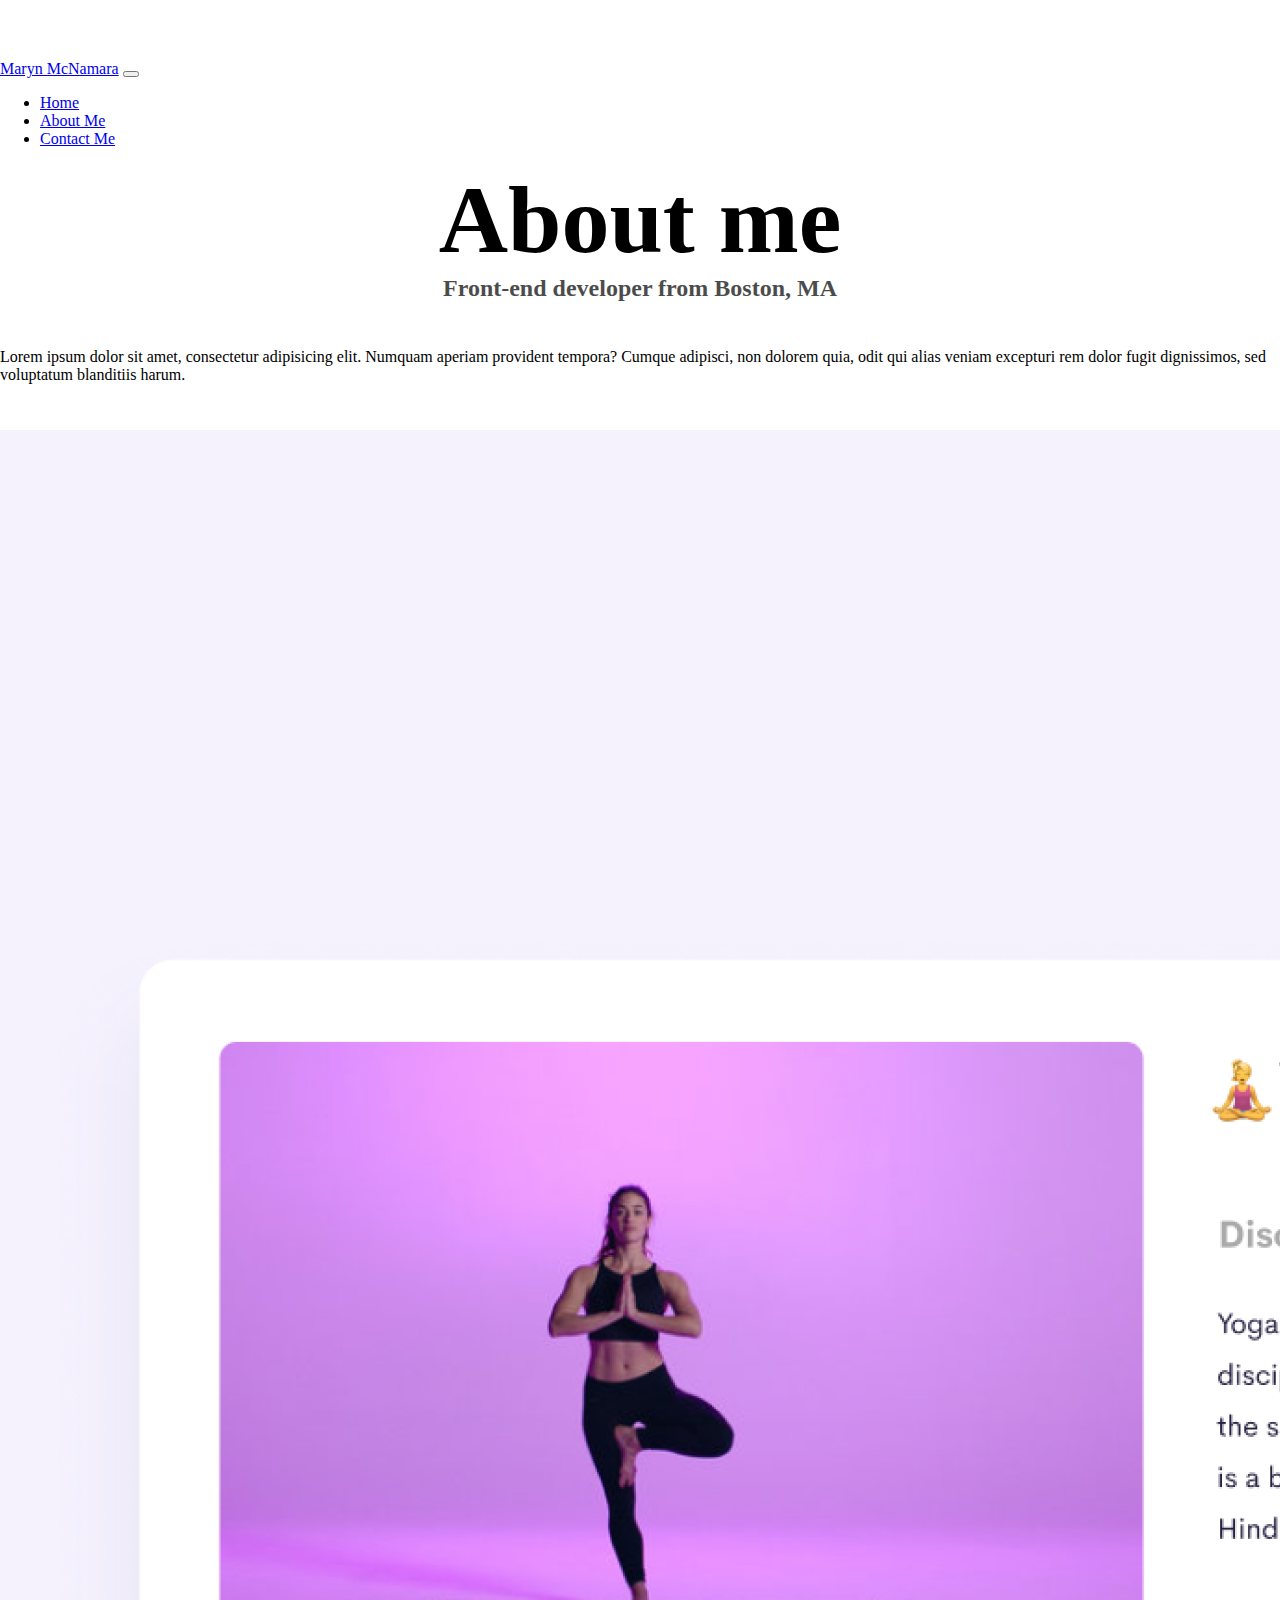
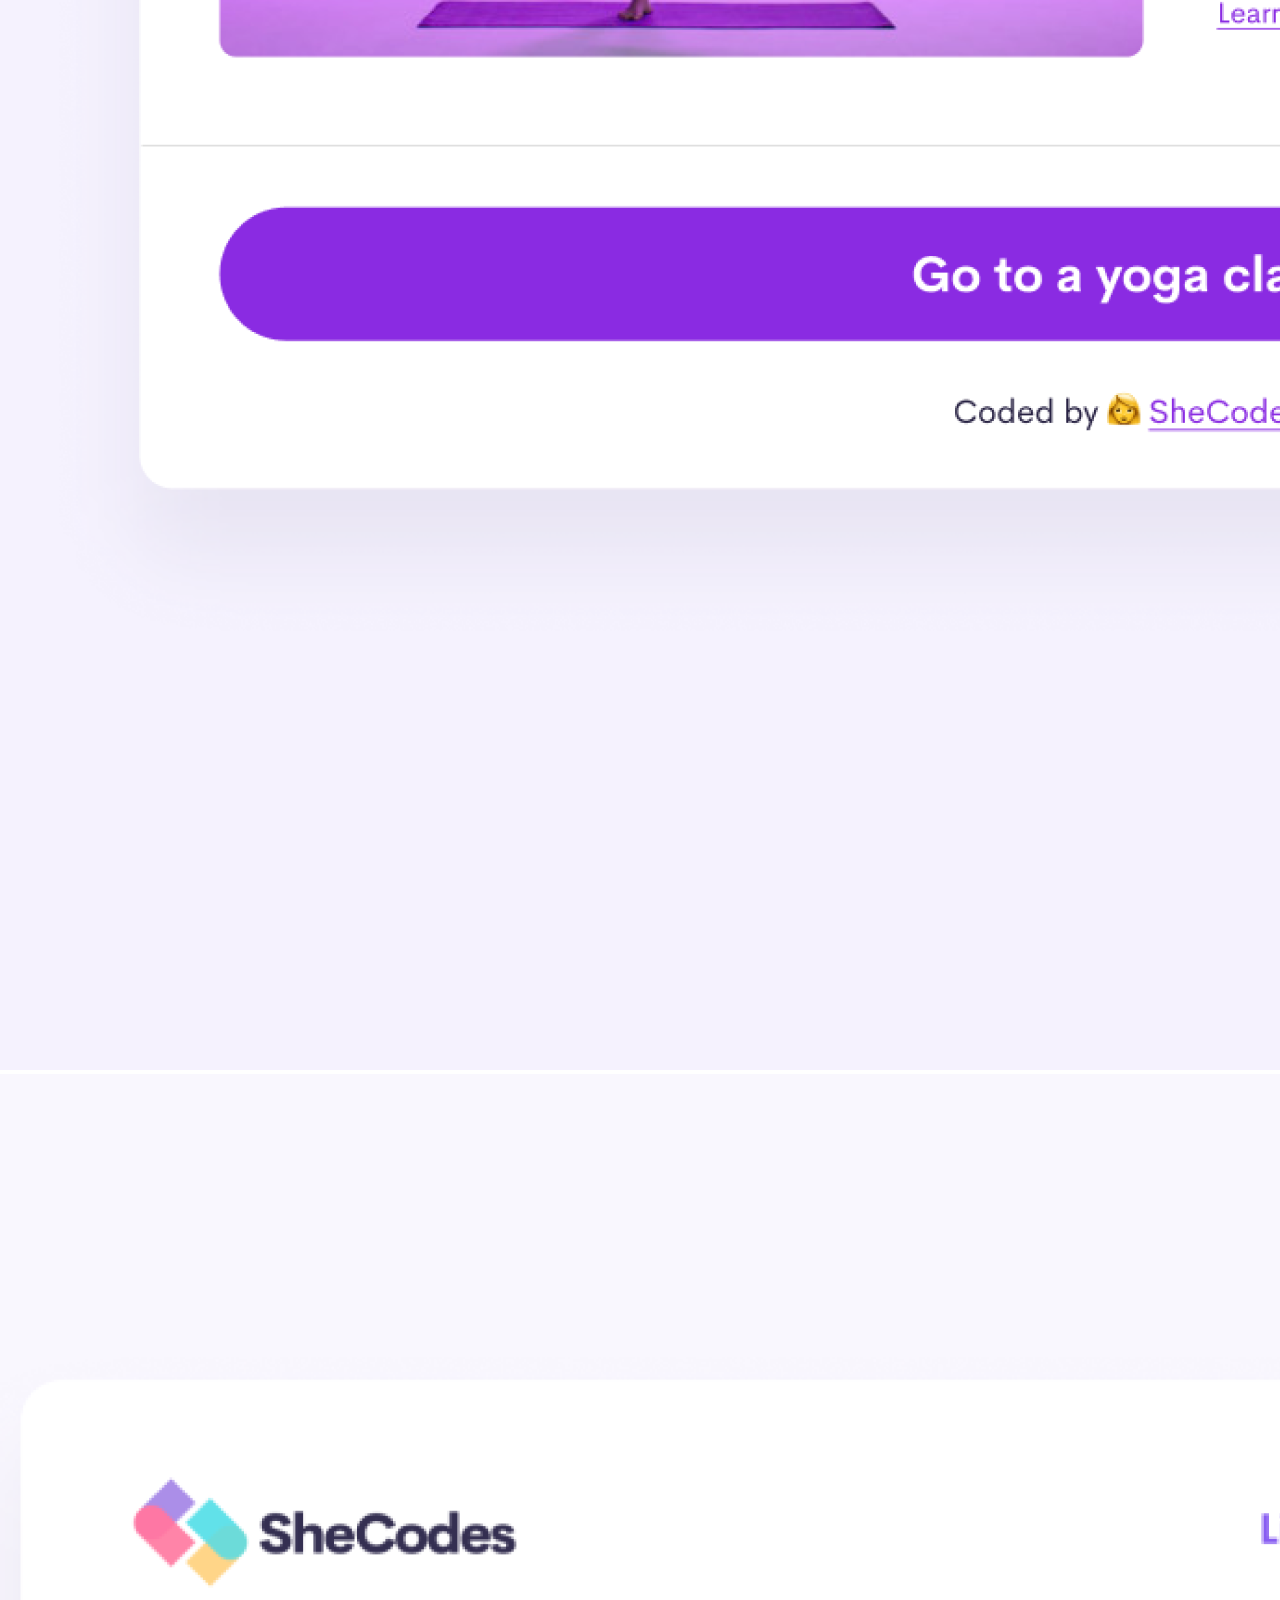
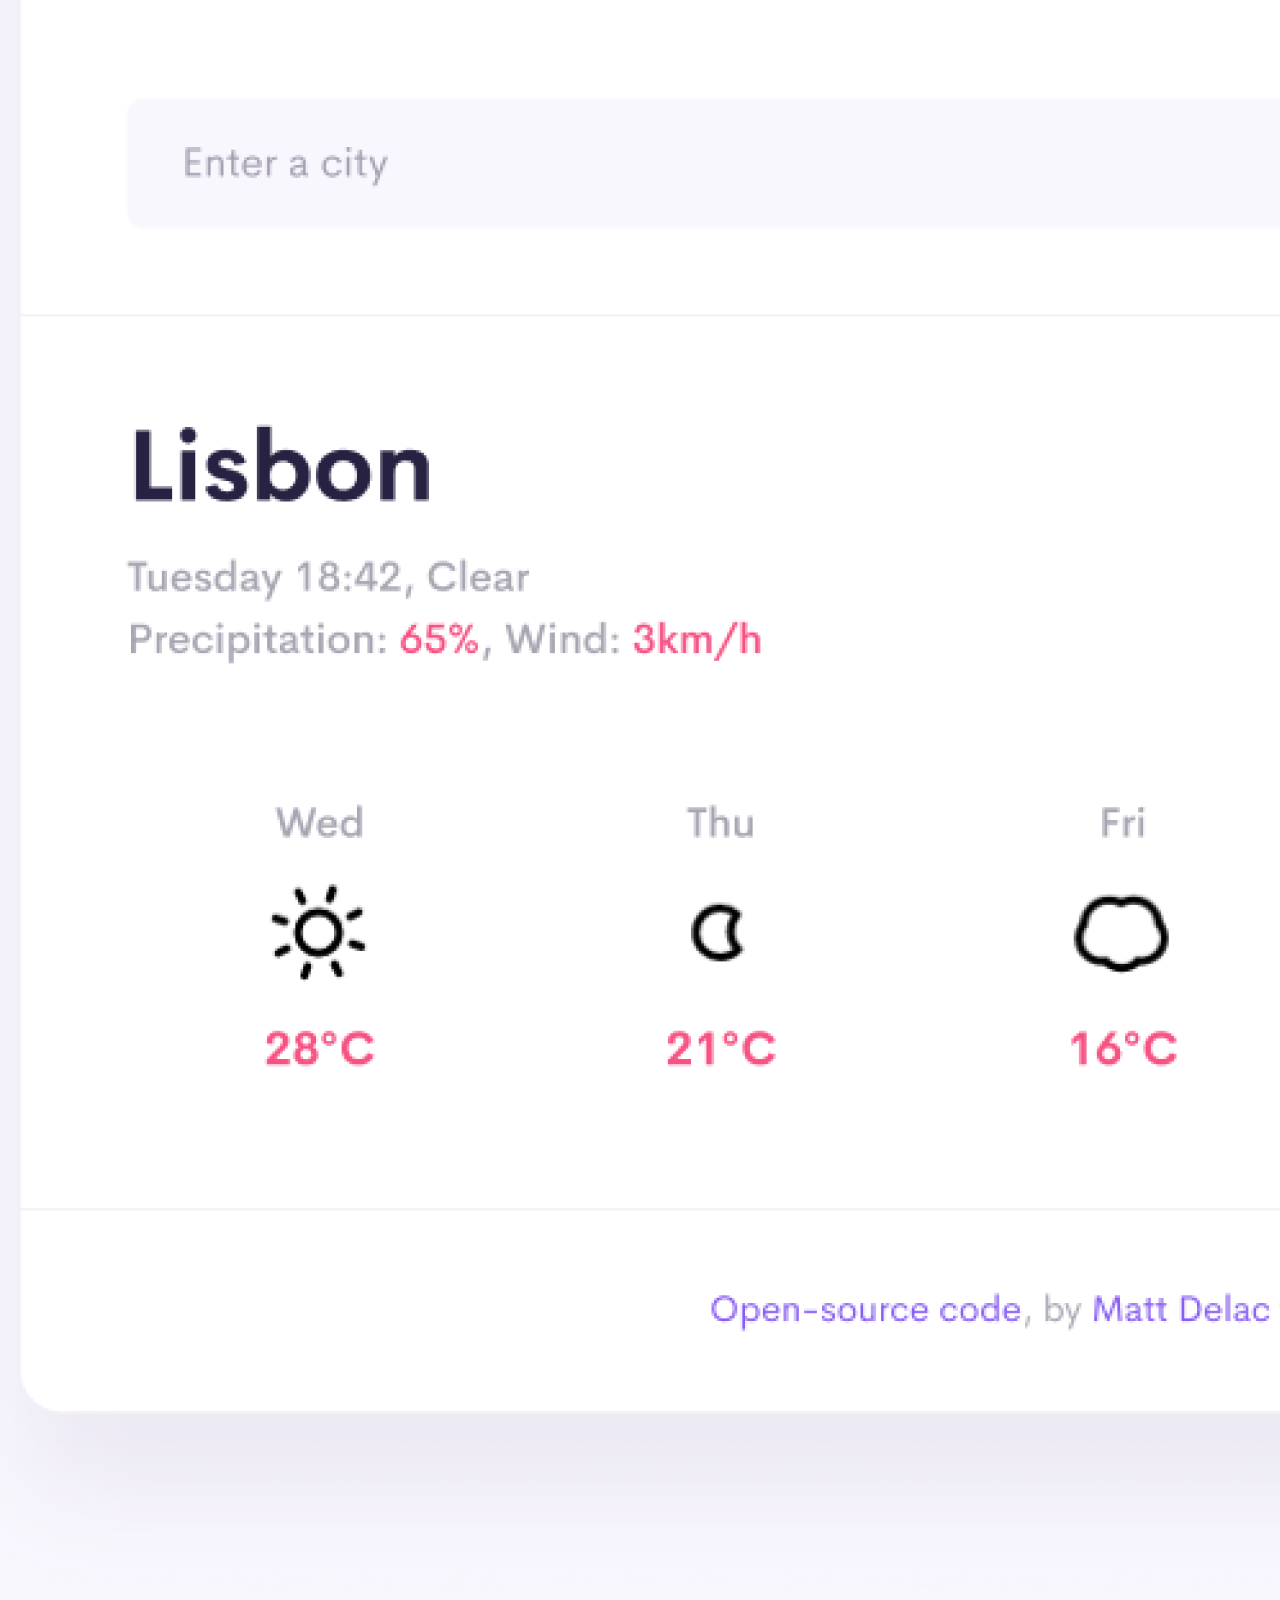
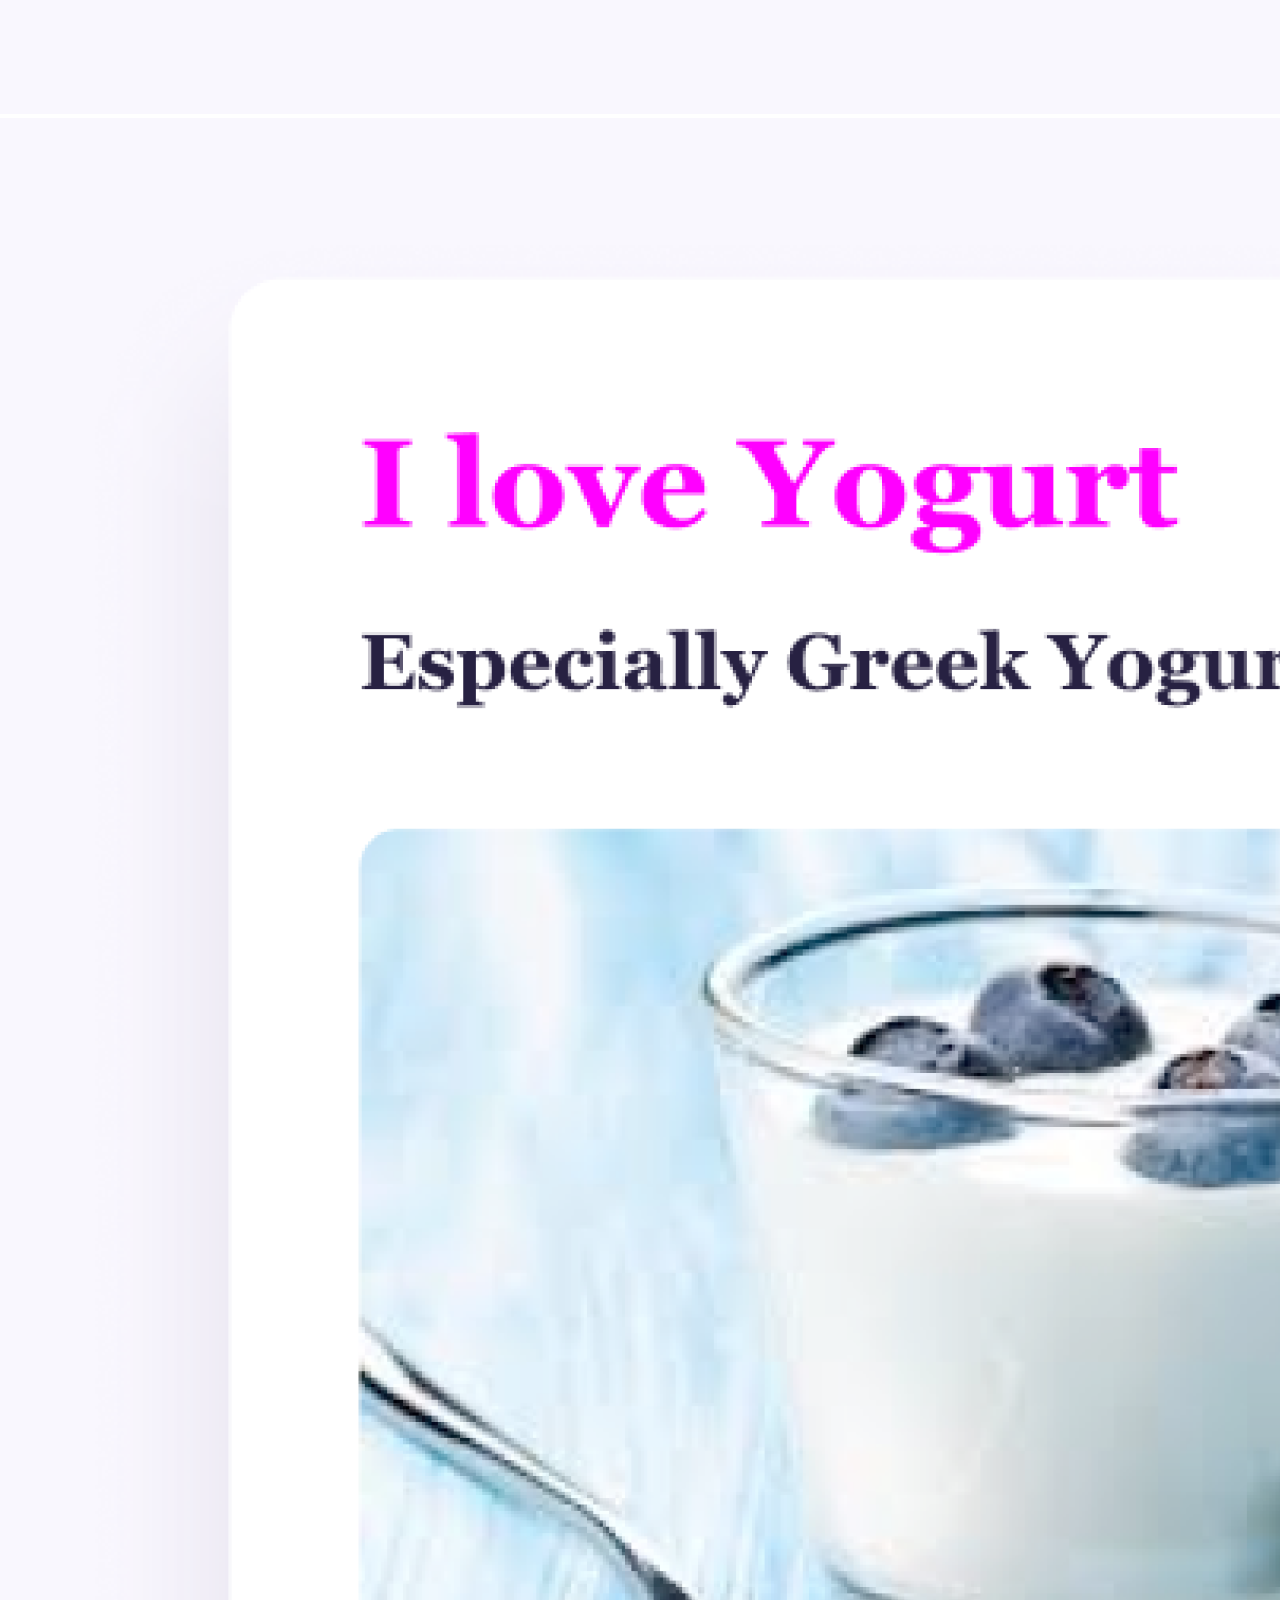
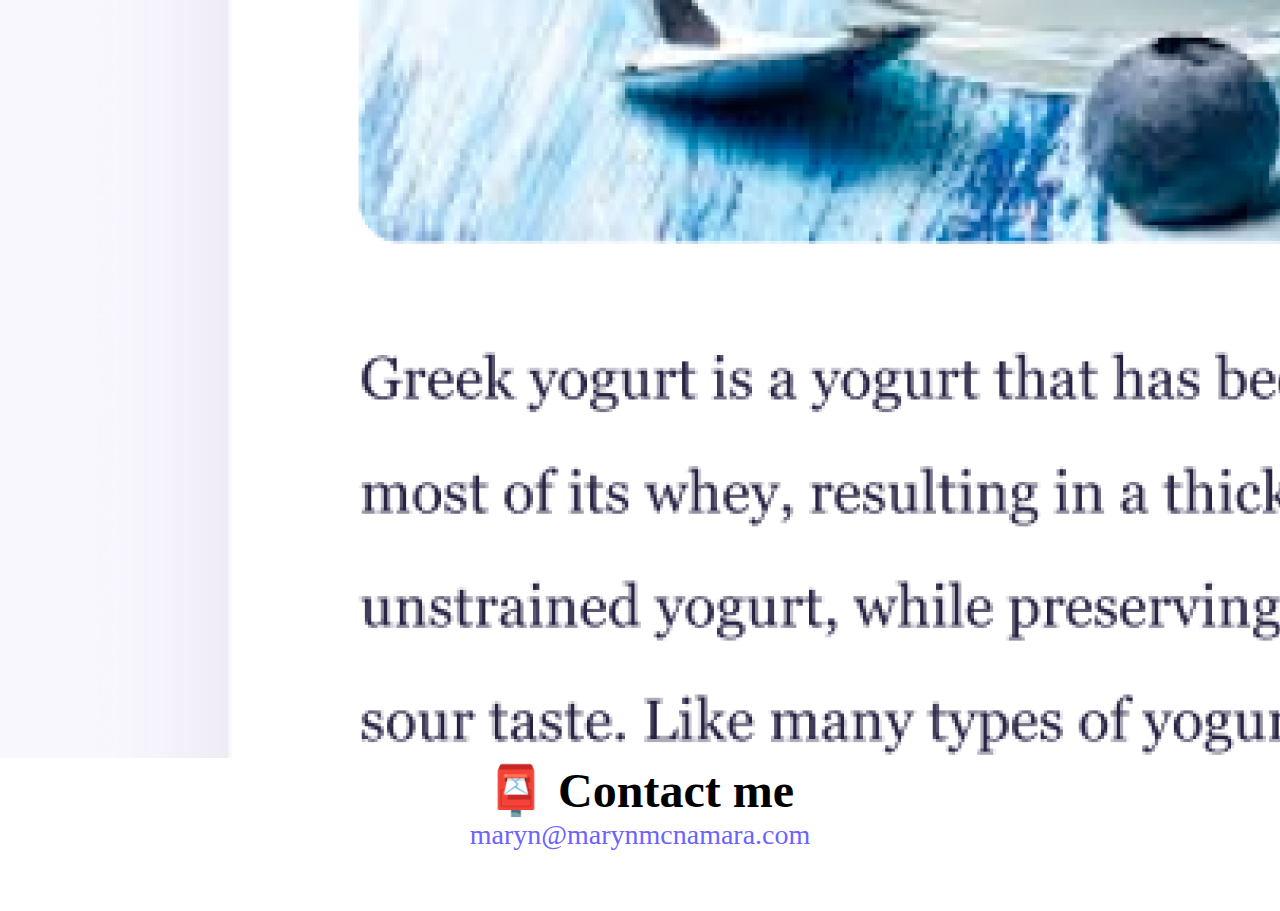
==== about.html @ de612692 "added code from codesandbox project" ====
<!DOCTYPE html>
<html lang="en">
  <head>
    <meta charset="UTF-8" />
    <meta http-equiv="X-UA-Compatible" content="IE=edge" />
    <meta name="viewport" content="width=device-width, initial-scale=1.0" />
    <link rel="stylesheet" href="/css/styles.css" />
    <title>About Maryn McNamara</title>
    <link
      href="https://cdn.jsdelivr.net/npm/bootstrap@5.0.0-beta2/dist/css/bootstrap.min.css"
      rel="stylesheet"
      integrity="sha384-BmbxuPwQa2lc/FVzBcNJ7UAyJxM6wuqIj61tLrc4wSX0szH/Ev+nYRRuWlolflfl"
      crossorigin="anonymous"
    />
    <script
      src="https://cdn.jsdelivr.net/npm/bootstrap@5.0.0-beta2/dist/js/bootstrap.bundle.min.js"
      integrity="sha384-b5kHyXgcpbZJO/tY9Ul7kGkf1S0CWuKcCD38l8YkeH8z8QjE0GmW1gYU5S9FOnJ0"
      crossorigin="anonymous"
    ></script>
    <link rel="stylesheet" href="style.css" />
  </head>
  <body>
    <nav class="navbar navbar-expand-lg navbar-light bg-light fixed-top">
      <div class="container">
        <a class="navbar-brand" href="index.html">Maryn McNamara</a>
        <button
          class="navbar-toggler"
          type="button"
          data-bs-toggle="collapse"
          data-bs-target="#navbarNav"
          aria-controls="navbarNav"
          aria-expanded="false"
          aria-label="Toggle navigation"
        >
          <span class="navbar-toggler-icon"></span>
        </button>
        <div class="collapse navbar-collapse" id="navbarNav">
          <ul class="navbar-nav">
            <li class="nav-item">
              <a class="nav-link active" href="index.html">Home</a>
            </li>
            <li class="nav-item">
              <a class="nav-link active" href="about.html">About Me</a>
            </li>
            <li class="nav-item">
              <a class="nav-link active" href="about.html#contact"
                >Contact Me</a
              >
            </li>
          </ul>
        </div>
      </div>
    </nav>

    <h1>About me</h1>
    <h3>Front-end developer from Boston, MA</h3>
    <div class="about-paragraphs text-center">
      <p>
        Lorem ipsum dolor sit amet, consectetur adipisicing elit. Numquam
        aperiam provident tempora? Cumque adipisci, non dolorem quia, odit qui
        alias veniam excepturi rem dolor fugit dignissimos, sed voluptatum
        blanditiis harum.
      </p>
    </div>
    <div class="container">
      <div class="row">
        <div class="col-sm-4">
          <img src="images/yoga.png" class="img-fluid p2 shadow rounded" />
        </div>
        <div class="col-sm-4">
          <img src="images/weather.png" class="img-fluid p2 shadow rounded" />
        </div>
        <div class="col-sm-4">
          <img src="images/yogurt.png" class="img-fluid p2 shadow rounded" />
        </div>
      </div>
    </div>
    <div id="contact" class="mt-5">
      <h2 class="text-center">📮 Contact me</h2>
      <a href="mailto:maryn@marynmcnamara.com" class="email-link">
        maryn@marynmcnamara.com
      </a>
    </div>
  </body>
</html>
---- css/styles.css ----
:root {
  --primary-color: #6c63ff;
  --secondary-color: #f5f2fe;
  --box-shadow: 0 5px 10px rgba(0, 0, 0, 0.3);
}

body {
  margin: 60px auto;
  max-width: 1300px;
}

h1,
h2,
h3 {
  text-align: center;
  margin: 0;
}

h1 {
  font-size: 96px;
}

h2 {
  font-size: 48px;
}

h3 {
  font-size: 24px;
  opacity: 0.7;
}

.navigation-links {
  display: flex;
  margin-top: 40px;
  justify-content: center;
}

.navigation-links a {
  margin: 20px;
  border-radius: 4px;
  padding: 20px 15px;
  text-decoration: none;
  text-transform: capitalize;
}

.contact-link {
  background: var(--primary-color);
  box-shadow: var(--box-shadow);
  color: white;
}

.about-link {
  color: var(--primary-color);
  border: 1px solid var(--primary-color);
}

.homepage-link {
  color: var(--primary-color);
  text-align: center;
  display: block;
}

.about-paragraphs {
  display: flex;
  margin: 30px 0;
}

.email-link {
  display: flex;
  justify-content: center;
  color: var(--primary-color);
  font-size: 28px;
  text-decoration: none;
}

.email-link:hover {
  text-decoration: underline;
}

.primary-link {
  border-radius: 4px;
  padding: 20px 15px;
  text-decoration: none;
  text-transform: capitalize;
  background: var(--primary-color);
  box-shadow: var(--box-shadow);
  color: white;
}
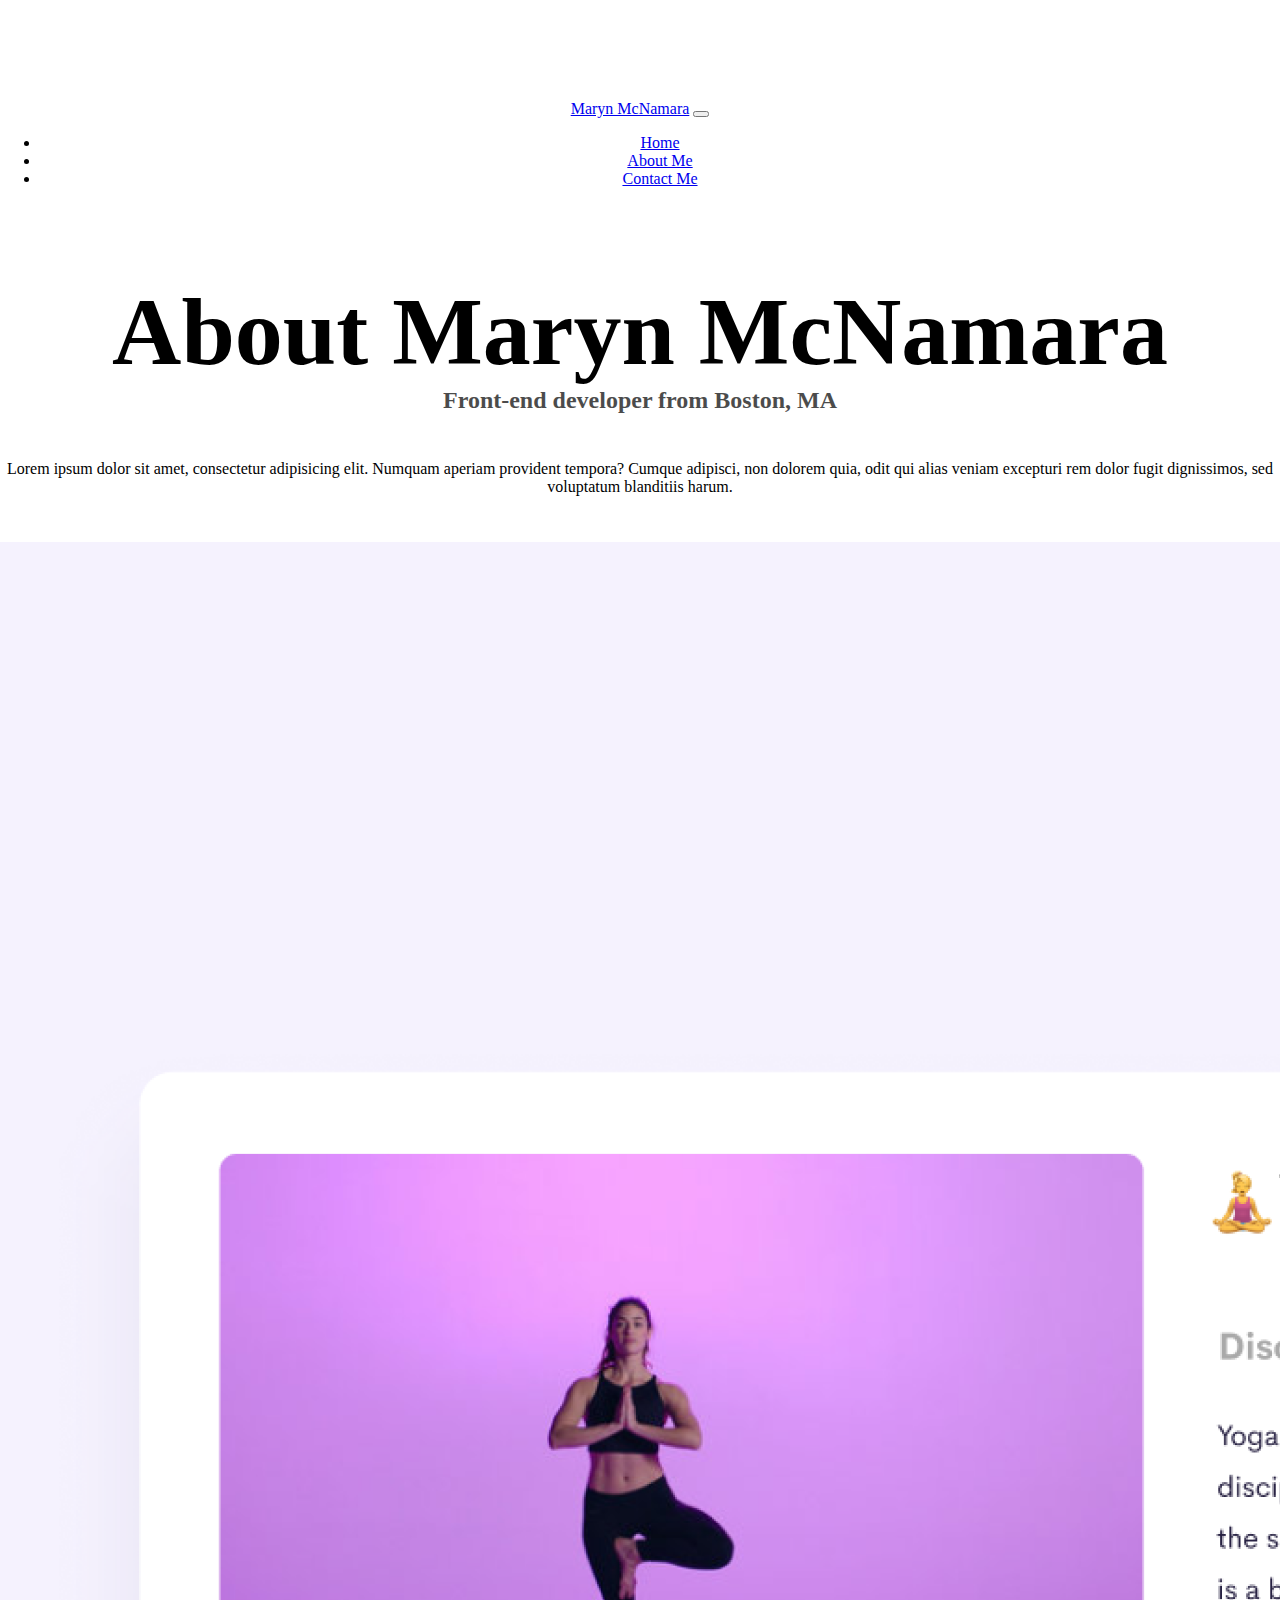
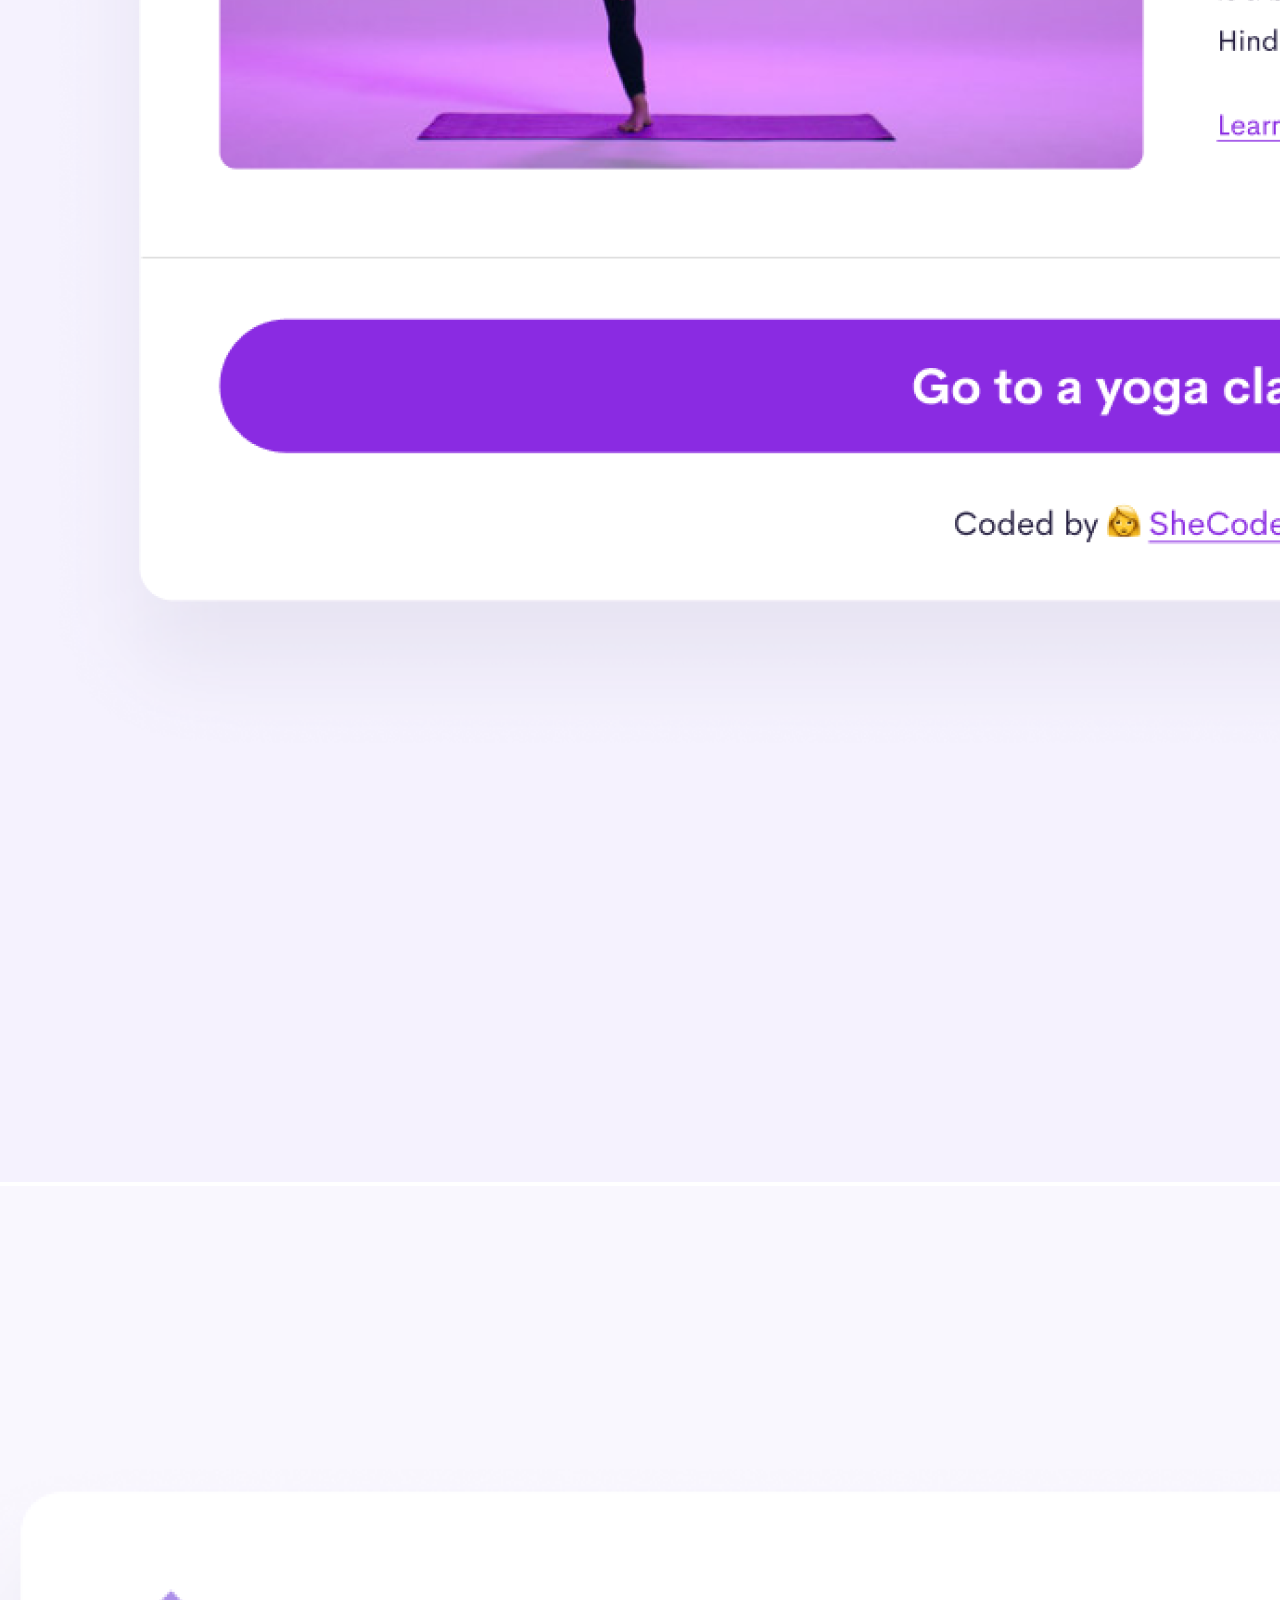
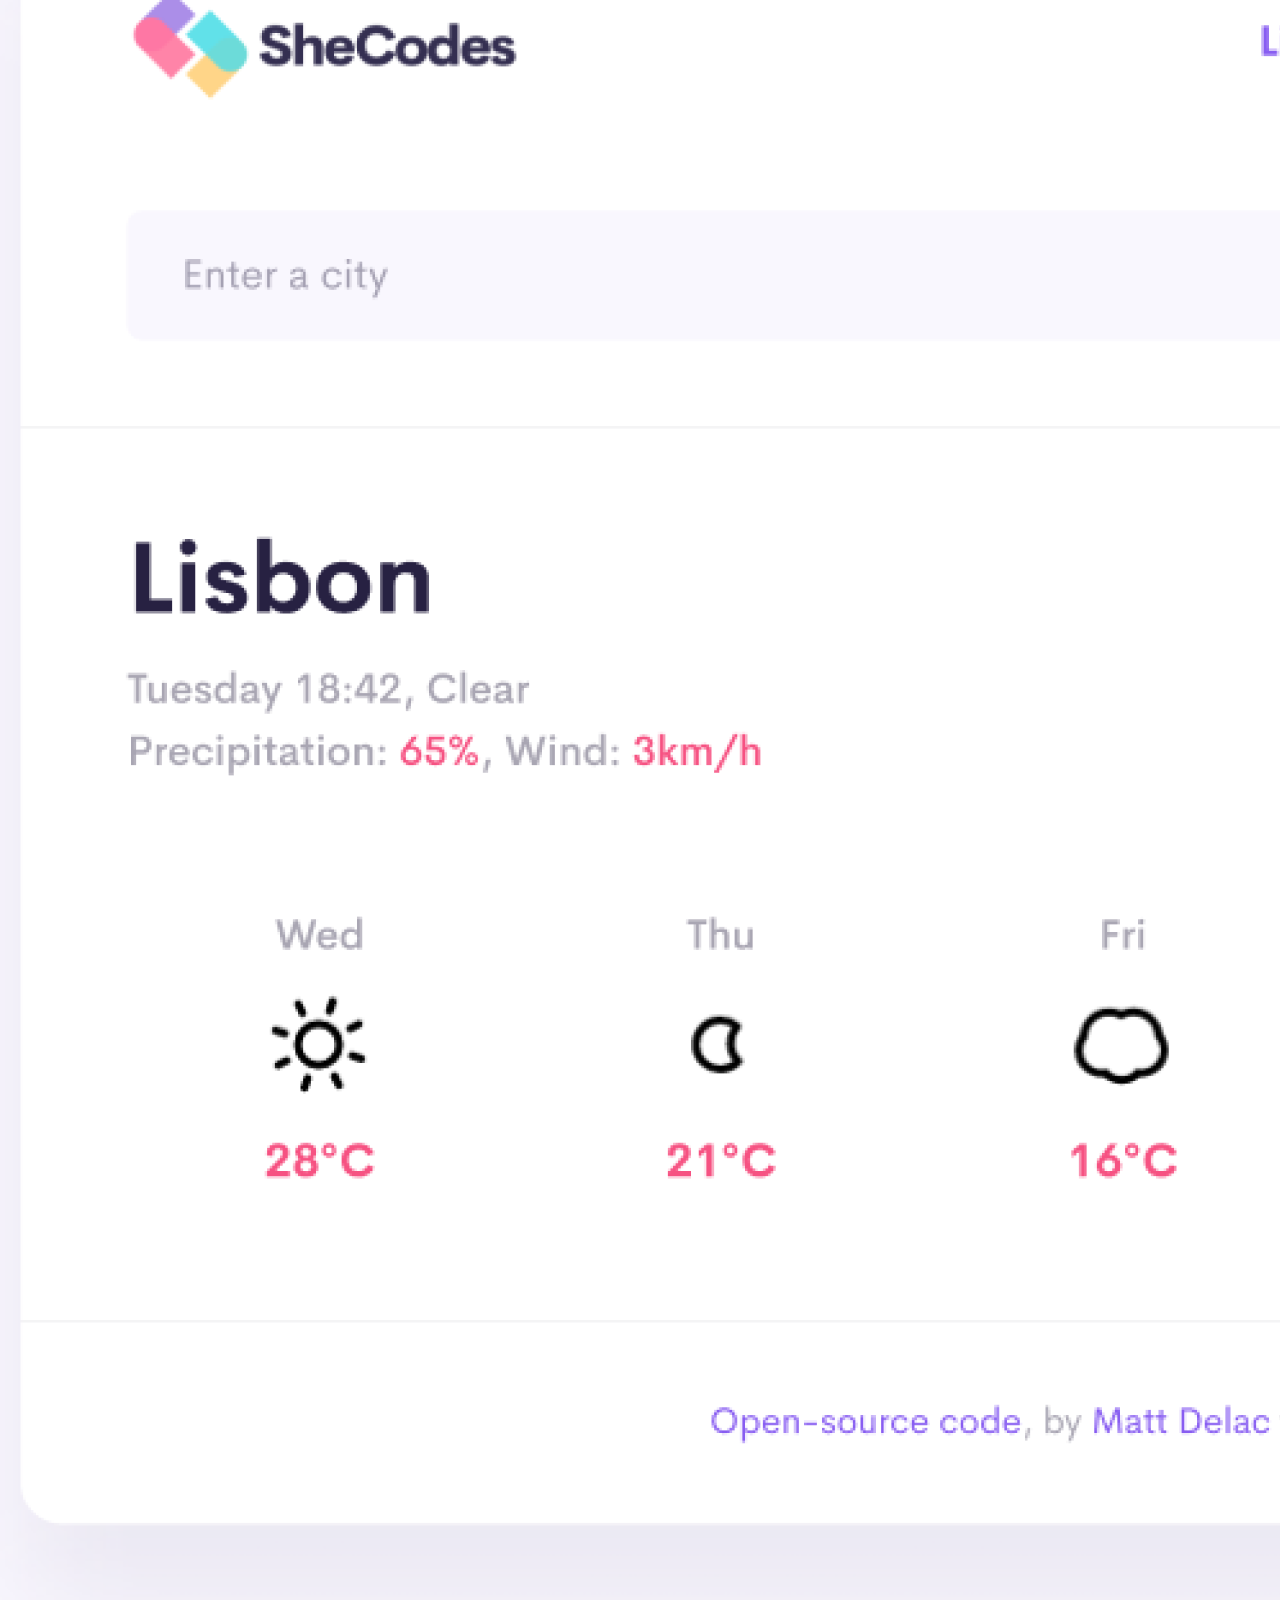
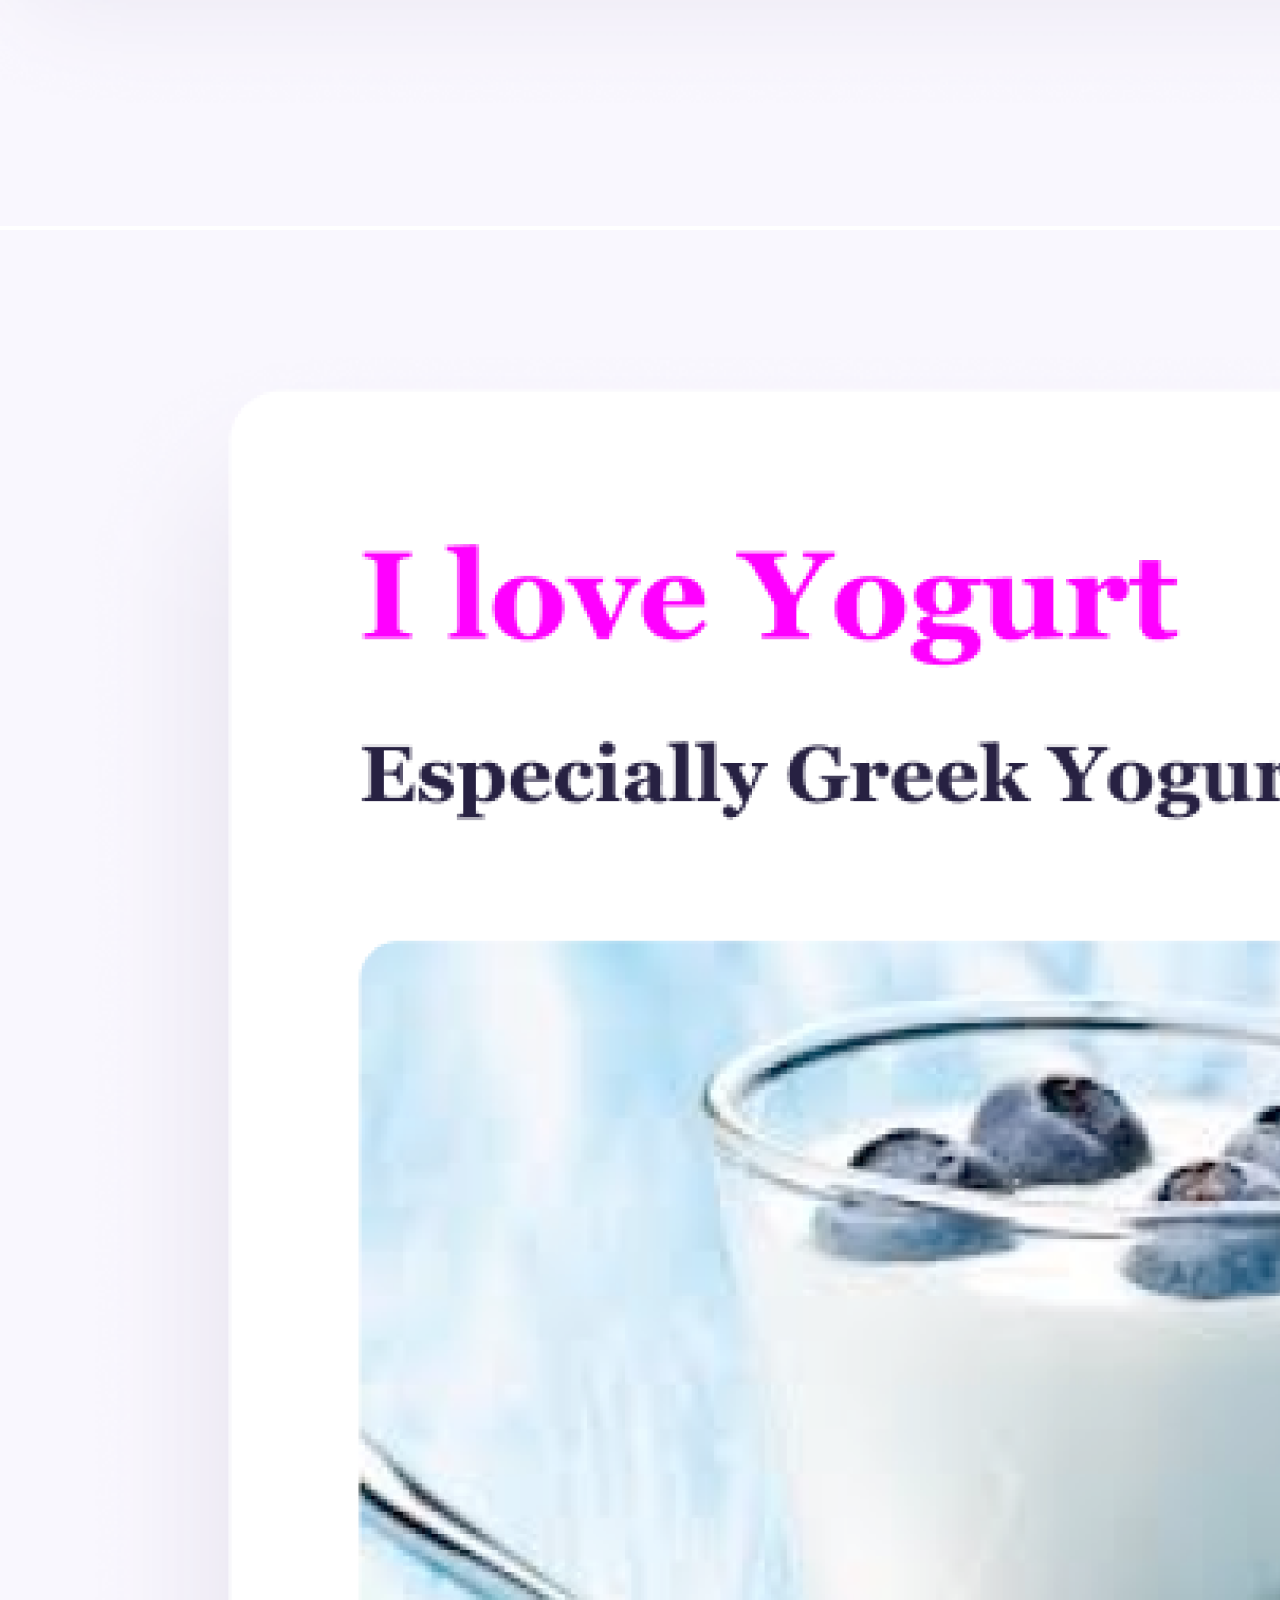
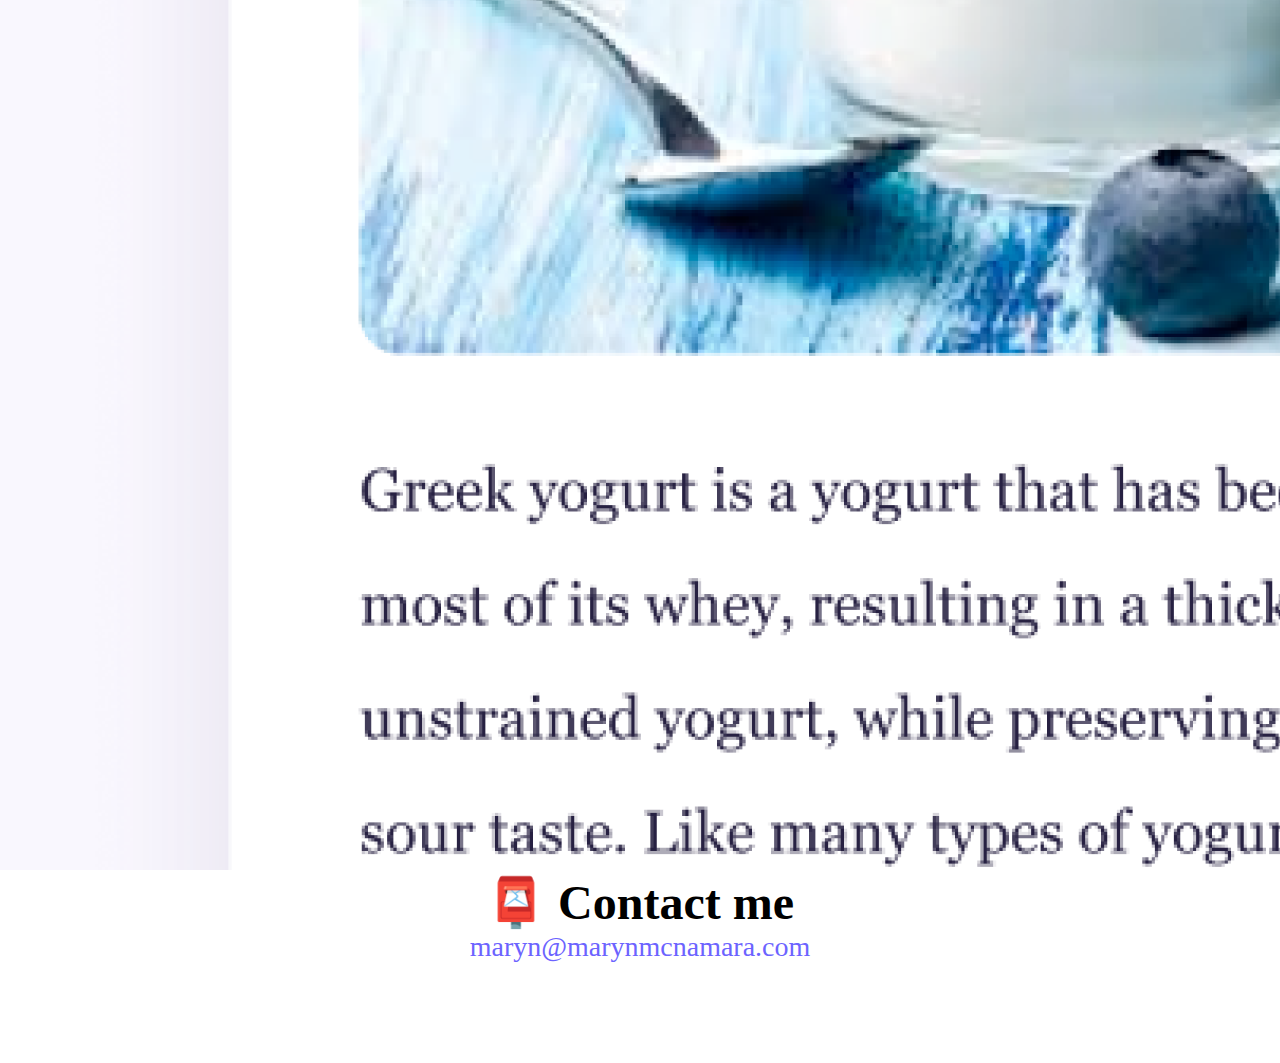
==== commit 14fad24d: "added SEO and mobile device views" ====
--- a/about.html
+++ b/about.html
@@ -4,8 +4,12 @@
     <meta charset="UTF-8" />
     <meta http-equiv="X-UA-Compatible" content="IE=edge" />
     <meta name="viewport" content="width=device-width, initial-scale=1.0" />
+    <meta
+      name="description"
+      content="About Maryn McNamara, a front-end developer based in the US."
+    />
     <link rel="stylesheet" href="/css/styles.css" />
-    <title>About Maryn McNamara</title>
+
     <link
       href="https://cdn.jsdelivr.net/npm/bootstrap@5.0.0-beta2/dist/css/bootstrap.min.css"
       rel="stylesheet"
@@ -18,6 +22,7 @@
       crossorigin="anonymous"
     ></script>
     <link rel="stylesheet" href="style.css" />
+    <title>About Me - Maryn McNamara</title>
   </head>
   <body>
     <nav class="navbar navbar-expand-lg navbar-light bg-light fixed-top">
@@ -37,13 +42,27 @@
         <div class="collapse navbar-collapse" id="navbarNav">
           <ul class="navbar-nav">
             <li class="nav-item">
-              <a class="nav-link active" href="index.html">Home</a>
+              <a
+                class="nav-link"
+                aria-current="page"
+                href="index.html"
+                title="Homepage"
+                >Home</a
+              >
             </li>
             <li class="nav-item">
-              <a class="nav-link active" href="about.html">About Me</a>
+              <a
+                class="nav-link active"
+                href="about.html"
+                title="About Maryn McNamara"
+                >About Me</a
+              >
             </li>
             <li class="nav-item">
-              <a class="nav-link active" href="about.html#contact"
+              <a
+                class="nav-link"
+                href="about.html#contact"
+                title="Contact Maryn McNamara"
                 >Contact Me</a
               >
             </li>
@@ -51,9 +70,12 @@
         </div>
       </div>
     </nav>
-
-    <h1>About me</h1>
-    <h3>Front-end developer from Boston, MA</h3>
+    <br />
+    <br />
+    <br />
+    <br />
+    <h1 class="text-center">About Maryn McNamara</h1>
+    <h3 class="text-center">Front-end developer from Boston, MA</h3>
     <div class="about-paragraphs text-center">
       <p>
         Lorem ipsum dolor sit amet, consectetur adipisicing elit. Numquam
@@ -65,13 +87,19 @@
     <div class="container">
       <div class="row">
         <div class="col-sm-4">
-          <img src="images/yoga.png" class="img-fluid p2 shadow rounded" />
+          <img src="images/yoga.png" class="img-fluid p2 mb-4 shadow rounded" />
         </div>
         <div class="col-sm-4">
-          <img src="images/weather.png" class="img-fluid p2 shadow rounded" />
+          <img
+            src="images/weather.png"
+            class="img-fluid p2 mb-4 shadow rounded"
+          />
         </div>
         <div class="col-sm-4">
-          <img src="images/yogurt.png" class="img-fluid p2 shadow rounded" />
+          <img
+            src="images/yogurt.png"
+            class="img-fluid p2 mb-4 shadow rounded"
+          />
         </div>
       </div>
     </div>
--- a/css/styles.css
+++ b/css/styles.css
@@ -5,14 +5,13 @@
 }
 
 body {
-  margin: 60px auto;
-  max-width: 1300px;
+  margin: 100px 0;
+  text-align: center;
 }
 
 h1,
 h2,
 h3 {
-  text-align: center;
   margin: 0;
 }
 
@@ -86,3 +85,24 @@
   box-shadow: var(--box-shadow);
   color: white;
 }
+@media (max-width: 576px) {
+  h1 {
+    font-size: 48px;
+    line-height: 1.5;
+  }
+
+  h2 {
+    font-size: 32px;
+    text-align: center;
+  }
+
+  p {
+    text-align: center;
+  }
+
+  .project-link {
+    display: block;
+    text-align: center;
+    margin: 0 20px;
+  }
+}
